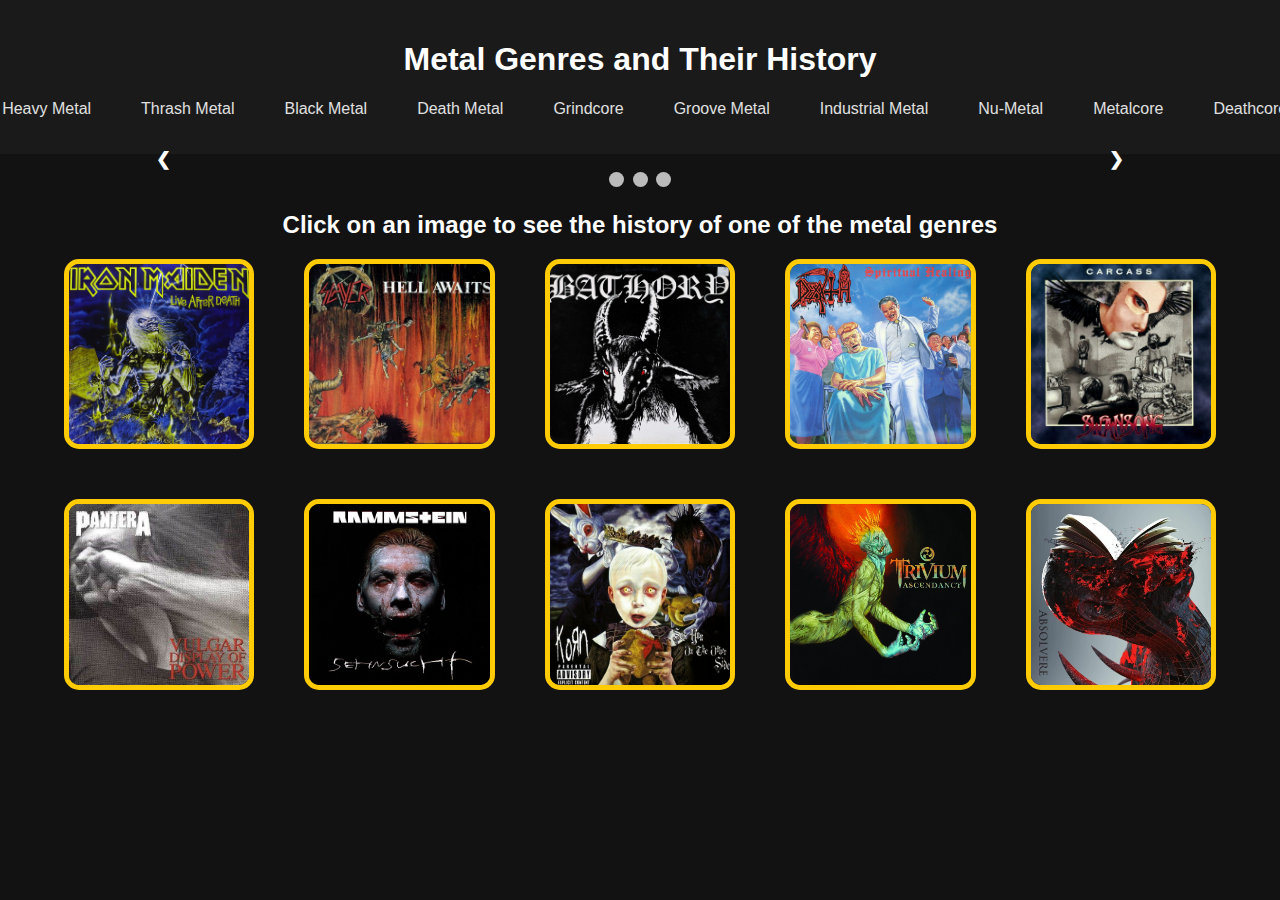
==== index.html @ 9eb4aa46 "Add files via upload" ====
<!DOCTYPE html>
<html lang="en">
<head>
    <meta charset="UTF-8">
    <meta name="viewport" content="width=device-width, initial-scale=1.0">
    <title>Document</title>
    <link rel="stylesheet" href="css/style.css">
    <title>Final Project SI539</title>
</head>
<body>
    <script src="javascript/java.js"></script>
    <header>
        <a  href = "#main" class="skip-link">Skip to Main Content</a>
    <h1>Metal Genres and Their History</h1>
    <nav>
        <ul>
            <li><a href = "index.html" class="active">Home</a></li>
            <li><a href = "heavy_metal.html" >Heavy Metal</a></li>
            <li><a href = "thrash_metal.html" >Thrash Metal</a></li>
            <li><a href = "black_metal.html" >Black Metal</a></li>
            <li><a href = "death_metal.html" >Death Metal</a></li>
            <li><a href = "grindcore.html" >Grindcore</a></li>
            <li><a href = "groove_metal.html" >Groove Metal</a></li>
            <li><a href = "industrial_metal.html" >Industrial Metal</a></li>
            <li><a href = "nu_metal.html" >Nu-Metal</a></li>
            <li><a href = "metalcore.html" >Metalcore</a></li>
            <li><a href = "deathcore.html" >Deathcore</a></li>
            <li><a href="extra.html">Extra</a></li>
        </ul>
    </header>
<main id="main">
    <div class="slideshow-container">
        <!-- Copy pasted from W3 Schools to make a slideshow -->
        <div class="mySlides fade">
          <div class="numbertext">1 / 3</div>
          <img src="images/mosh_pit_1.jpg" style="width:100%" alt="People at metal concert crowdsurfing.">
          <div class="text">People at metal concert crowdsurfing.</div>
        </div>
      
        <div class="mySlides fade">
          <div class="numbertext">2 / 3</div>
          <img src="images/Concert.jpeg" style="width:100%" alt="People at metal concert get ready for wall of death.">
          <div class="text">People at metal concert get ready for wall of death.</div>
        </div>
      
        <div class="mySlides fade">
          <div class="numbertext">3 / 3</div>
          <img src="images/concert2.jpeg" style="width:100%" alt="Crowd at metal concert.">
          <div class="text">Crowd at metal concert.</div>
        </div>
      
        <!-- Next and previous buttons -->
        <a class="prev" onclick="plusSlides(-1)">&#10094;</a>
        <a class="next" onclick="plusSlides(1)">&#10095;</a>
      </div>
      <br>
      
      <!-- The dots/circles -->
      <div style="text-align:center">
        <span class="dot" onclick="currentSlide(1)"></span>
        <span class="dot" onclick="currentSlide(2)"></span>
        <span class="dot" onclick="currentSlide(3)"></span>
      </div>
      <!--<section class="slideshow">
        <div class="slide 1">
            <img src="images/mosh_pit_1.jpg" alt="People at metal concert crowdsurfing.">
        </div>
        <div class="slide 2">
            <img src="images/Concert.jpeg" alt="People at metal concert get ready for wall of death.">
        </div>
        <div class="slide 3">
            <img src="images/concert2.jpeg" alt="Crowd at metal concert.">
        </div>
        <a class="scroll-down" href="#content">Scroll Down</a>
    </section>-->
    <h2 class="gallery-heading">Click on an image to see the history of one of the metal genres</h2>
    <div class="gallery">
    <!--Taken from GeeksForGeeks Website to turn image into a link-->
    <a href="heavy_metal.html" class="image-link">
        <img src="images/heavy_metal.jpg" alt="album cover of Iron Maiden's 'Live After Death' album.">
    </a>
    <a href="thrash_metal.html" class="image-link">
        <img src="images/thrash_metal.jpeg" alt="album cover of Slayer's 'Hell Awaits' album.">
    </a>
    <a href="black_metal.html" class="image-link">
        <img src="images/black_metal.jpg" alt="album cover of Bathory's 'Bathory' album.">
    </a>
    <a href="death_metal.html" class="image-link">
        <img src="images/death_metal.jpg" alt="album cover of Death's 'Spiritual Healing' album.">
    </a>
    <a href="grindcore.html" class="image-link">
        <img src="images/grindcore.jpg" alt="album cover of Iron Carcass' 'Swansong' album.">
    </a>
    <a href="groove_metal.html" class="image-link">
        <img src="images/groove_metal.jpeg" alt="album cover of Pantera's 'Vulgar Display of Power' album.">
    </a>
    <a href="industrial_metal.html" class="image-link">
        <img src="images/industrial_metal.jpg" alt="album cover of Rammstein's 'Sehnsucht' album.">
    </a>
    <a href="nu_metal.html" class="image-link">
        <img src="images/nu_metal.jpg" alt="album cover of Korn's 'You on The Other Side' album.">
    </a>
    <a href="metalcore.html" class="image-link">
        <img src="images/metalcore.jpg" alt="album cover of Trivium's 'Ascendancy' album.">
    </a>
    <a href="deathcore.html" class="image-link">
        <img src="images/deathcore.jpg" alt="album cover of Signs of the Swarm's 'Absolvere' album.">
    </a>
</main>
    
</body>
</html>
 <!--a-->
---- css/style.css ----
body {
    margin: 0;
    font-family: Arial, sans-serif;
    background-color: #121212; /* Dark background */
    color: #e0e0e0; /* Light text color */
    justify-content: center;
    align-items: center;
    min-height: 100vh;
}

header {
    background-color: #1a1a1a; /* Dark gray header */
    color: #ffffff;
    text-align: center;
    padding: 20px;
}

nav ul {
    list-style: none;
    padding: 0;
    display: flex;
    justify-content: center;
    align-items: stretch;
    white-space: nowrap;
}

nav ul li {
    display: inline;
    margin: 0 15px;
}

nav ul li a {
    color: #e0e0e0; /* Light text color */
    text-decoration: none;
    padding: 5px 10px; 
}

nav ul li a:hover {
    text-decoration: underline; /* Rammstein-style red for hover effect */
}

nav ul li a.active {
    border: 2px solid #e0e0e0; /* Light border to indicate active page */
    padding: 5px 10px;
    border-radius: 4px; /* Slightly rounded corners */
}

img {
    width: 100%;
    height: auto;
}

.scroll-down {
    display: block;
    text-align: center;
    margin-top: 20px;
    font-size: 20px;
    color: #ff0000; /* Red scroll down link */
    text-decoration: none;
}

.scroll-down:hover {
    text-decoration: underline;
}

/* Add a fade effect */
.fade {
    animation: fade 1.5s;
}

@keyframes fade {
    from { opacity: 0.4; }
    to { opacity: 1; }
}

.skip-link {
    position: absolute;
    left: -9999px; /* this along with position hide the skip to main*/
    top: 0; /**/
}

.skip-link:focus {
    left: 10px; /**/
    top: 10px; /* this along with left makes skip to main show up when focused*//**/ 
    background-color: #e0e0e0;
    color: black; /**/
    padding: 10px; /**/
    z-index: 1000; /**/
    border: 2px solid white;/**/ 
}

.gallery {
    display: grid;
    grid-template-columns: repeat(5, 1fr);
    width: 90vw;
    margin: 0 auto;
    gap: 50px;
}

.image-link {
    display: block;
    overflow: hidden;
    border-radius: 8px;
    aspect-ratio: 1 / 1; /* Force each cell to be a square */
    transition: transform 0.3s ease;
    border: 5px solid #ffcb05; /* Yellow border with a width of 5px */
    border-radius: 15px;
}

.image-link img {
    width: 100%;
    height: 100%;
    object-fit: cover; /* Ensure image fills the square without distortion */
    transition: transform 0.3s ease;
}

.image-link:hover img {
    transform: scale(1.1); /* Image enlarges on hover */
}

.gallery-heading {
    text-align: center;
    font-size: 1.5em;
    color: white;
    margin-bottom: 20px;
}

.how-it-came-to-be, .clothes-culture, .fun-facts, h2 {
    text-align: center;
    margin: 20px 0;
}



/*add all p to this section*/
.how-it-came-to-be_hv p, .clothes-culture_hv p, .fun-facts_hv p,.how-it-came-to-be-tm p, 
.clothes-culture-tm p, .fun-facts-tm p, .how-it-came-to-be-bm p, .clothes-culture-bm p, 
.fun-facts-bm p, .how-it-came-to-be-dm , .clothes-culture-dm , .fun-facts-dm ,
.how-it-came-to-be-g , .clothes-culture-g , .fun-facts-g ,
.how-it-came-to-be-gm ,.clothes-culture-gm , .fun-facts-gm p,
.how-it-came-to-be-im , .clothes-culture-im , .fun-facts-im ,
.how-it-came-to-be-nm , .clothes-culture-nm , .fun-facts-nm ,
.how-it-came-to-be-m , .clothes-culture-m , .fun-facts-m ,
.how-it-came-to-be-d , .clothes-culture-d , .fun-facts-d ,
.how-it-came-to-be-e , .clothes-culture-e , .fun-facts-e , .fun-facts_hv p, .hv_imgs2, .hv_imgs3,
.thrash_pic, .vest_two, .bm_pic, .bm_pic2, .bm_pic3, .gm_pic{
    grid-column: 1 / -1; 
    max-width: 800px; 
    margin: 10px auto; 
}

.hv_imgs{
    display: grid;
    grid-template-columns: 1fr 1fr;
    gap:20px;
}

.hv_imgs img {
    width:100%;
    height: 450px;
    object-fit: cover;
}

.hv_imgs2{
    display: grid;
    grid-template-columns: 1fr 1fr;
    gap:20px;
}

.hv_imgs2 img {
    width: 100%;
    height: 600px;
    object-fit: cover;
}


.hv_imgs3, .gm_pic, .im_pic {
    display: grid;
    justify-content: center;
    justify-items: center
}

.hv_imgs3 img, .gm_pic img, .im_pic img{
    width: auto;
    height:500px;
    object-fit: cover;
}

.vest_two{
    display: grid;
    grid-template-columns: 1fr 1fr;
    gap:20px;
}

.vest_two img {
    width: 400px;
    height: 600px;
    object-fit: cover;
}

.bm_pic3 img{
    height:400px;
}

.embeds {
    display: grid;
    grid-template-columns: 1fr 1fr;
    grid-template-rows: auto auto auto;
    gap: 10px;
}

/*this is copy pasted from W3 Schools for slideshows*/
.slideshow-container {
    max-width: 1000px;
    position: relative;
    margin: auto;
  }
  
  /* Hide the images by default */
  .mySlides {
    display: none;
  }
  
  /* Next & previous buttons */
  .prev, .next {
    cursor: pointer;
    position: absolute;
    top: 50%;
    width: auto;
    margin-top: -22px;
    padding: 16px;
    color: white;
    font-weight: bold;
    font-size: 18px;
    transition: 0.6s ease;
    border-radius: 0 3px 3px 0;
    user-select: none;
  }
  
  /* Position the "next button" to the right */
  .next {
    right: 0;
    border-radius: 3px 0 0 3px;
  }
  
  /* On hover, add a black background color with a little bit see-through */
  .prev:hover, .next:hover {
    background-color: rgba(0,0,0,0.8);
  }
  
  /* Caption text */
  .text {
    color: #f2f2f2;
    font-size: 15px;
    padding: 8px 12px;
    position: absolute;
    bottom: 8px;
    width: 100%;
    text-align: center;
  }
  
  /* Number text (1/3 etc) */
  .numbertext {
    color: #f2f2f2;
    font-size: 12px;
    padding: 8px 12px;
    position: absolute;
    top: 0;
  }
  
  /* The dots/bullets/indicators */
  .dot {
    cursor: pointer;
    height: 15px;
    width: 15px;
    margin: 0 2px;
    background-color: #bbb;
    border-radius: 50%;
    display: inline-block;
    transition: background-color 0.6s ease;
  }
  
  .active, .dot:hover {
    background-color: #717171;
  }
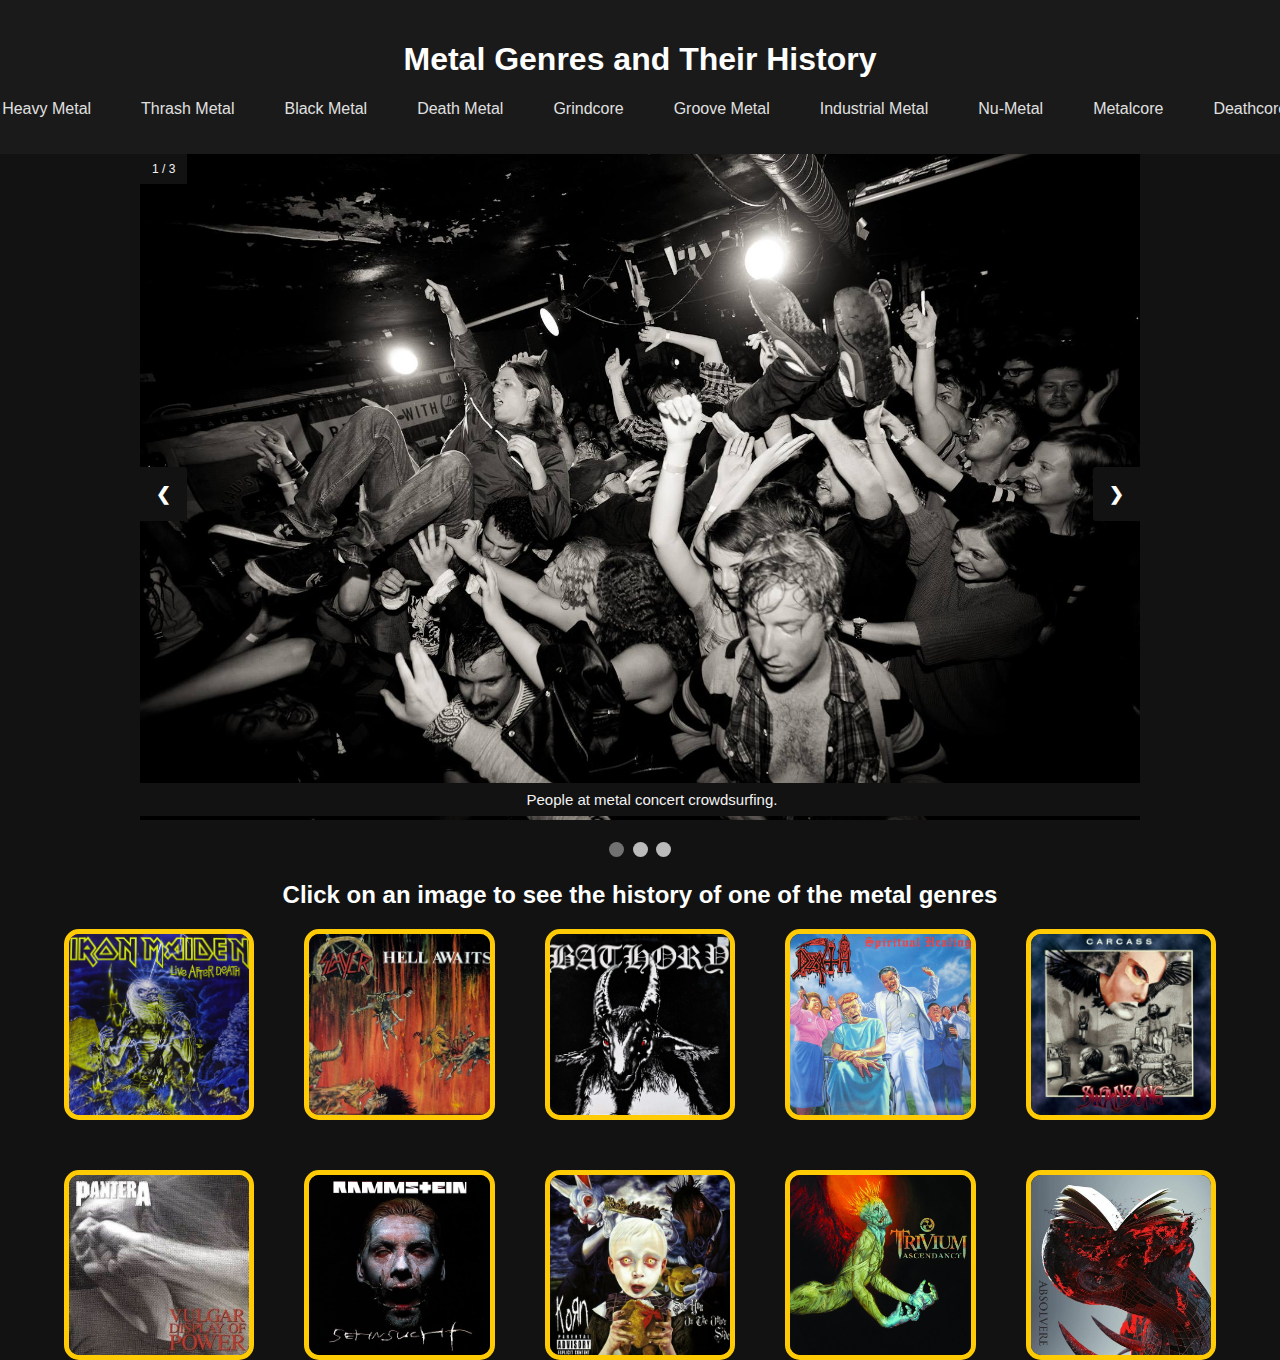
==== commit 25dd0e9e: "Add files via upload" ====
--- a/index.html
+++ b/index.html
@@ -8,7 +8,6 @@
     <title>Final Project SI539</title>
 </head>
 <body>
-    <script src="javascript/java.js"></script>
     <header>
         <a  href = "#main" class="skip-link">Skip to Main Content</a>
     <h1>Metal Genres and Their History</h1>
@@ -39,13 +38,13 @@
       
         <div class="mySlides fade">
           <div class="numbertext">2 / 3</div>
-          <img src="images/Concert.jpeg" style="width:100%" alt="People at metal concert get ready for wall of death.">
+          <img src="images/wall_of_death_2.jpg" style="width:100%" alt="People at metal concert get ready for wall of death.">
           <div class="text">People at metal concert get ready for wall of death.</div>
         </div>
       
         <div class="mySlides fade">
           <div class="numbertext">3 / 3</div>
-          <img src="images/concert2.jpeg" style="width:100%" alt="Crowd at metal concert.">
+          <img src="images/Concert.jpeg" style="width:100%" alt="Crowd at metal concert.">
           <div class="text">Crowd at metal concert.</div>
         </div>
       
@@ -107,7 +106,7 @@
         <img src="images/deathcore.jpg" alt="album cover of Signs of the Swarm's 'Absolvere' album.">
     </a>
 </main>
-    
+<script src="javascript/java.js"></script>
 </body>
 </html>
  <!--a-->--- a/css/style.css
+++ b/css/style.css
@@ -34,15 +34,17 @@
     text-decoration: none;
     padding: 5px 10px; 
 }
-
+                                                                                    /*menu CSS*/
 nav ul li a:hover {
-    text-decoration: underline; /* Rammstein-style red for hover effect */
+    text-decoration: underline; 
 }
 
 nav ul li a.active {
     border: 2px solid #e0e0e0; /* Light border to indicate active page */
     padding: 5px 10px;
-    border-radius: 4px; /* Slightly rounded corners */
+    border-radius: 4px;
+    color: white;
+    background-color: black; /* Slightly rounded corners */
 }
 
 img {
@@ -77,13 +79,13 @@
     position: absolute;
     left: -9999px; /* this along with position hide the skip to main*/
     top: 0; /**/
+    background-color: white;
 }
 
 .skip-link:focus {
     left: 10px; /**/
     top: 10px; /* this along with left makes skip to main show up when focused*//**/ 
-    background-color: #e0e0e0;
-    color: black; /**/
+    color: yellow;  /**/
     padding: 10px; /**/
     z-index: 1000; /**/
     border: 2px solid white;/**/ 
@@ -96,7 +98,7 @@
     margin: 0 auto;
     gap: 50px;
 }
-
+                                                                                    /*Clickable Album Covers*/
 .image-link {
     display: block;
     overflow: hidden;
@@ -132,23 +134,23 @@
 
 
 
-/*add all p to this section*/
+                                                                                                    /*Centering of pages and some images/Gifs*/
 .how-it-came-to-be_hv p, .clothes-culture_hv p, .fun-facts_hv p,.how-it-came-to-be-tm p, 
 .clothes-culture-tm p, .fun-facts-tm p, .how-it-came-to-be-bm p, .clothes-culture-bm p, 
 .fun-facts-bm p, .how-it-came-to-be-dm , .clothes-culture-dm , .fun-facts-dm ,
 .how-it-came-to-be-g , .clothes-culture-g , .fun-facts-g ,
 .how-it-came-to-be-gm ,.clothes-culture-gm , .fun-facts-gm p,
-.how-it-came-to-be-im , .clothes-culture-im , .fun-facts-im ,
 .how-it-came-to-be-nm , .clothes-culture-nm , .fun-facts-nm ,
 .how-it-came-to-be-m , .clothes-culture-m , .fun-facts-m ,
 .how-it-came-to-be-d , .clothes-culture-d , .fun-facts-d ,
 .how-it-came-to-be-e , .clothes-culture-e , .fun-facts-e , .fun-facts_hv p, .hv_imgs2, .hv_imgs3,
-.thrash_pic, .vest_two, .bm_pic, .bm_pic2, .bm_pic3, .gm_pic{
+.thrash_pic, .vest_two, .bm_pic, .bm_pic2, .bm_pic3, .gm_pic, 
+.how-it-came-to-be-im , .clothes-culture-im , .fun-facts-im {
     grid-column: 1 / -1; 
     max-width: 800px; 
     margin: 10px auto; 
 }
-
+                                                                                                        /*Images*/
 .hv_imgs{
     display: grid;
     grid-template-columns: 1fr 1fr;
@@ -283,5 +285,14 @@
   .active, .dot:hover {
     background-color: #717171;
   }
-
-
+  
+
+  .numbertext, .text, .prev, .next {
+    background-color: #121212;
+  }
+
+  
+
+  
+
+
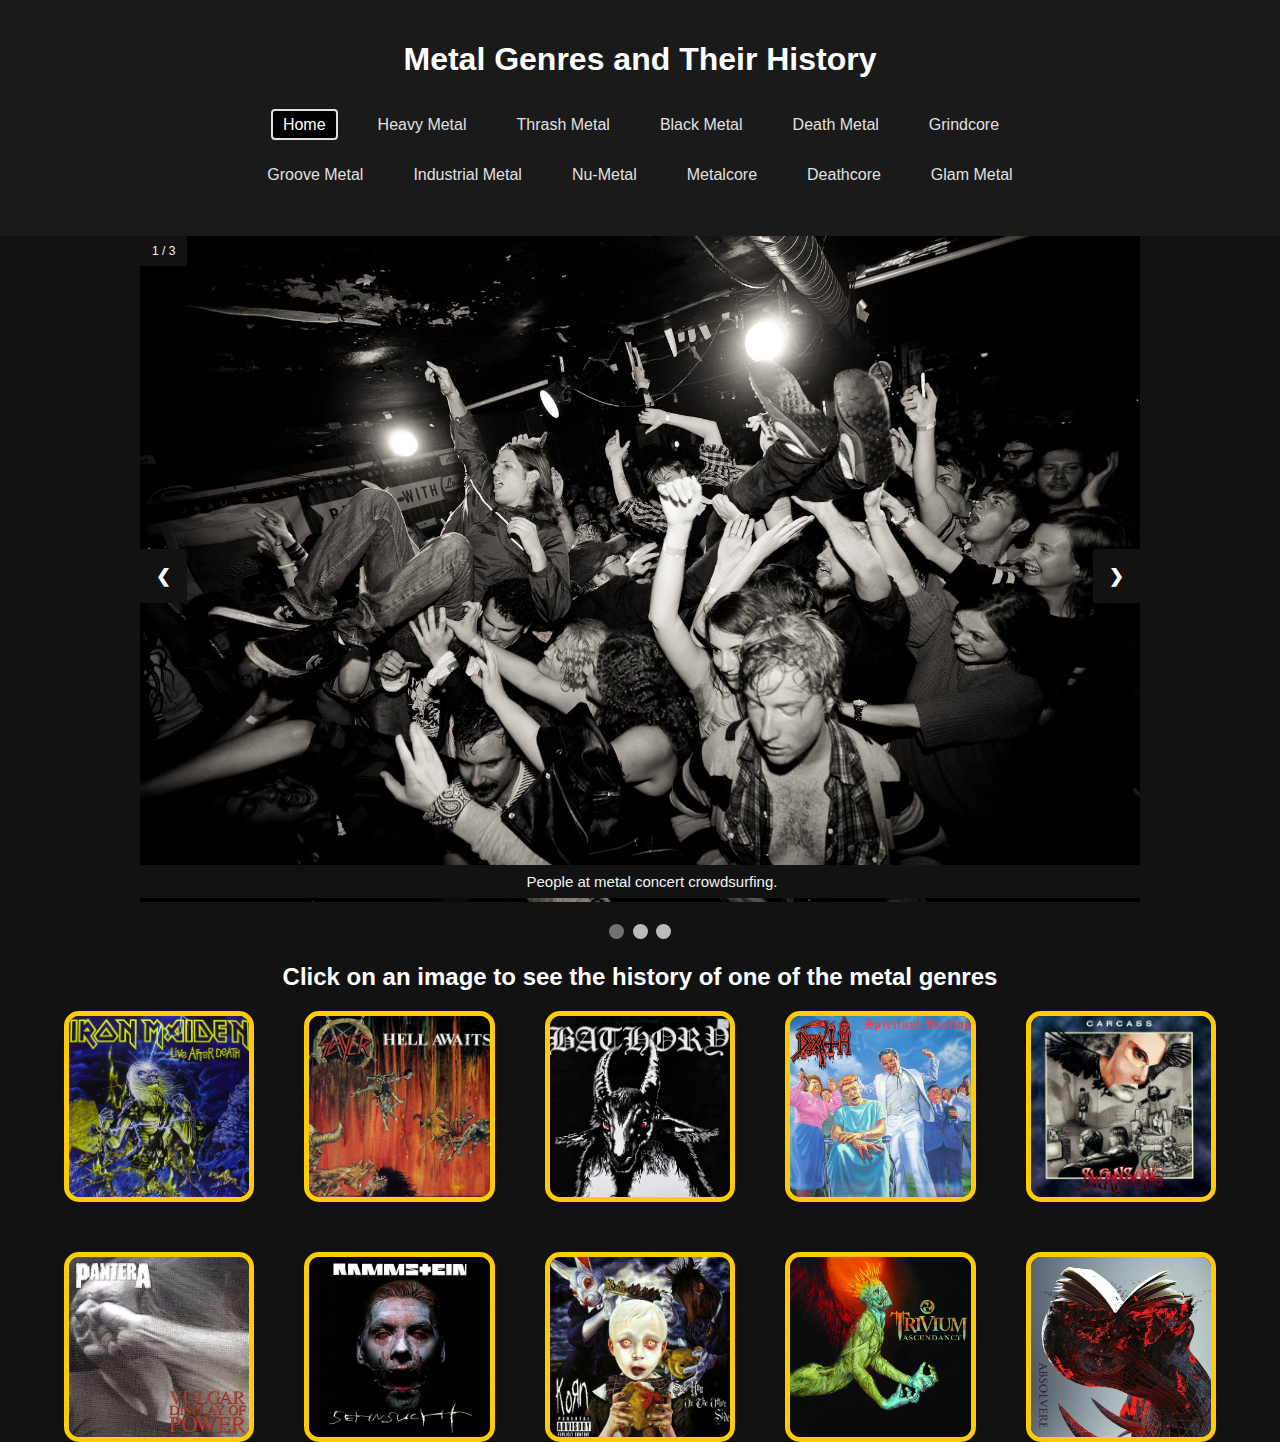
==== commit 88060c04: "Add files via upload" ====
--- a/index.html
+++ b/index.html
@@ -19,12 +19,13 @@
             <li><a href = "black_metal.html" >Black Metal</a></li>
             <li><a href = "death_metal.html" >Death Metal</a></li>
             <li><a href = "grindcore.html" >Grindcore</a></li>
+            <li class="break"></li> <!--Break inserted to make 2 lines in menu-->
             <li><a href = "groove_metal.html" >Groove Metal</a></li>
             <li><a href = "industrial_metal.html" >Industrial Metal</a></li>
             <li><a href = "nu_metal.html" >Nu-Metal</a></li>
             <li><a href = "metalcore.html" >Metalcore</a></li>
             <li><a href = "deathcore.html" >Deathcore</a></li>
-            <li><a href="extra.html">Extra</a></li>
+            <li><a href="extra.html">Glam Metal</a></li>
         </ul>
     </header>
 <main id="main">
@@ -106,7 +107,7 @@
         <img src="images/deathcore.jpg" alt="album cover of Signs of the Swarm's 'Absolvere' album.">
     </a>
 </main>
-<script src="javascript/java.js"></script>
+<script src="javascript/javascript.js"></script>
 </body>
 </html>
  <!--a-->--- a/css/style.css
+++ b/css/style.css
@@ -21,7 +21,9 @@
     display: flex;
     justify-content: center;
     align-items: stretch;
-    white-space: nowrap;
+    flex-wrap: wrap;
+    flex-direction: row;
+    line-height: 50px;
 }
 
 nav ul li {
@@ -176,13 +178,13 @@
 }
 
 
-.hv_imgs3, .gm_pic, .im_pic {
+.hv_imgs3, .gm_pic, .im_pic, .nu_pic{
     display: grid;
     justify-content: center;
     justify-items: center
 }
 
-.hv_imgs3 img, .gm_pic img, .im_pic img{
+.hv_imgs3 img, .gm_pic img, .im_pic img, .nu_pic img{
     width: auto;
     height:500px;
     object-fit: cover;
@@ -291,8 +293,13 @@
     background-color: #121212;
   }
 
-  
-
-  
-
-
+  .break {
+    flex-basis:  100%;
+    height: 0;
+  }
+
+  
+
+  
+
+
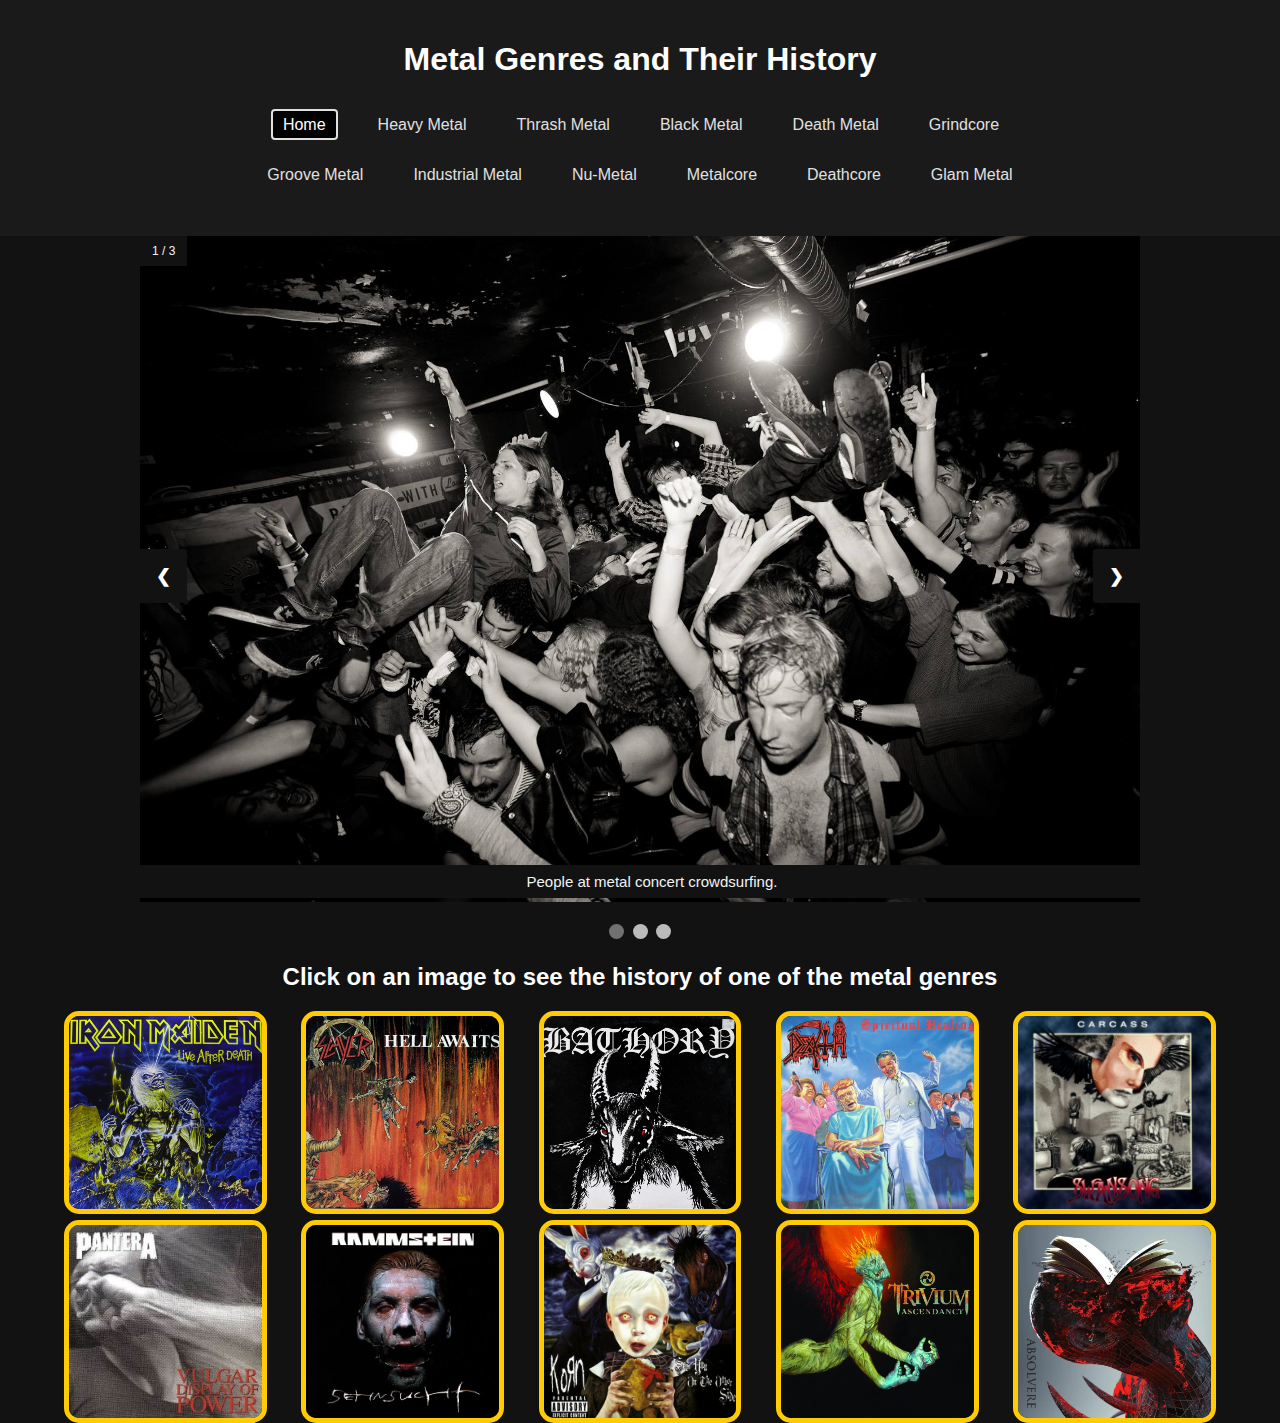
==== commit 8402d9fa: "Add files via upload" ====
--- a/index.html
+++ b/index.html
@@ -11,6 +11,7 @@
     <header>
         <a  href = "#main" class="skip-link">Skip to Main Content</a>
     <h1>Metal Genres and Their History</h1>
+    <!--menu items-->
     <nav>
         <ul>
             <li><a href = "index.html" class="active">Home</a></li>
@@ -61,6 +62,7 @@
         <span class="dot" onclick="currentSlide(2)"></span>
         <span class="dot" onclick="currentSlide(3)"></span>
       </div>
+      <!--This is a failed slideshow html, it is not accessible so I commented out in case I want to change it in the future-->
       <!--<section class="slideshow">
         <div class="slide 1">
             <img src="images/mosh_pit_1.jpg" alt="People at metal concert crowdsurfing.">
@@ -75,6 +77,7 @@
     </section>-->
     <h2 class="gallery-heading">Click on an image to see the history of one of the metal genres</h2>
     <div class="gallery">
+        <!--clickable album covers-->
     <!--Taken from GeeksForGeeks Website to turn image into a link-->
     <a href="heavy_metal.html" class="image-link">
         <img src="images/heavy_metal.jpg" alt="album cover of Iron Maiden's 'Live After Death' album.">
@@ -110,4 +113,4 @@
 <script src="javascript/javascript.js"></script>
 </body>
 </html>
- <!--a-->+ --- a/css/style.css
+++ b/css/style.css
@@ -54,19 +54,6 @@
     height: auto;
 }
 
-.scroll-down {
-    display: block;
-    text-align: center;
-    margin-top: 20px;
-    font-size: 20px;
-    color: #ff0000; /* Red scroll down link */
-    text-decoration: none;
-}
-
-.scroll-down:hover {
-    text-decoration: underline;
-}
-
 /* Add a fade effect */
 .fade {
     animation: fade 1.5s;
@@ -87,7 +74,7 @@
 .skip-link:focus {
     left: 10px; /**/
     top: 10px; /* this along with left makes skip to main show up when focused*//**/ 
-    color: yellow;  /**/
+    color: black;  /**/
     padding: 10px; /**/
     z-index: 1000; /**/
     border: 2px solid white;/**/ 
@@ -95,10 +82,10 @@
 
 .gallery {
     display: grid;
-    grid-template-columns: repeat(5, 1fr);
+    grid-template-columns: repeat(2, 1fr);
     width: 90vw;
     margin: 0 auto;
-    gap: 50px;
+    gap: 3%;
 }
                                                                                     /*Clickable Album Covers*/
 .image-link {
@@ -155,26 +142,26 @@
                                                                                                         /*Images*/
 .hv_imgs{
     display: grid;
-    grid-template-columns: 1fr 1fr;
+    grid-template-columns: 1fr;
     gap:20px;
 }
 
 .hv_imgs img {
-    width:100%;
-    height: 450px;
+    width: 90%;
     object-fit: cover;
+    margin:auto;
 }
 
 .hv_imgs2{
     display: grid;
-    grid-template-columns: 1fr 1fr;
+    grid-template-columns: 1fr;
     gap:20px;
 }
 
 .hv_imgs2 img {
-    width: 100%;
-    height: 600px;
+    width: 90%;
     object-fit: cover;
+    margin:auto;
 }
 
 
@@ -192,14 +179,14 @@
 
 .vest_two{
     display: grid;
-    grid-template-columns: 1fr 1fr;
+    grid-template-columns: 1fr;
     gap:20px;
 }
 
 .vest_two img {
-    width: 400px;
-    height: 600px;
+    width: 90%;
     object-fit: cover;
+    margin: auto;
 }
 
 .bm_pic3 img{
@@ -298,8 +285,28 @@
     height: 0;
   }
 
-  
-
-  
-
-
+  @media (min-width: 850px) {
+    .hv_imgs, .vest_two, .hv_imgs2 {
+    display: grid;
+    grid-template-columns: 1fr 1fr;
+    gap: 20px;
+    }
+    .hv_imgs img {
+        width:100%;
+        height: 450px;
+        object-fit: cover;
+    }
+    .gallery {
+        display: grid;
+        grid-template-columns: repeat(5, 1fr);
+        width: 90vw;
+        margin: 0 auto;
+        gap: 3%;
+    }
+  }
+
+  
+
+  
+
+
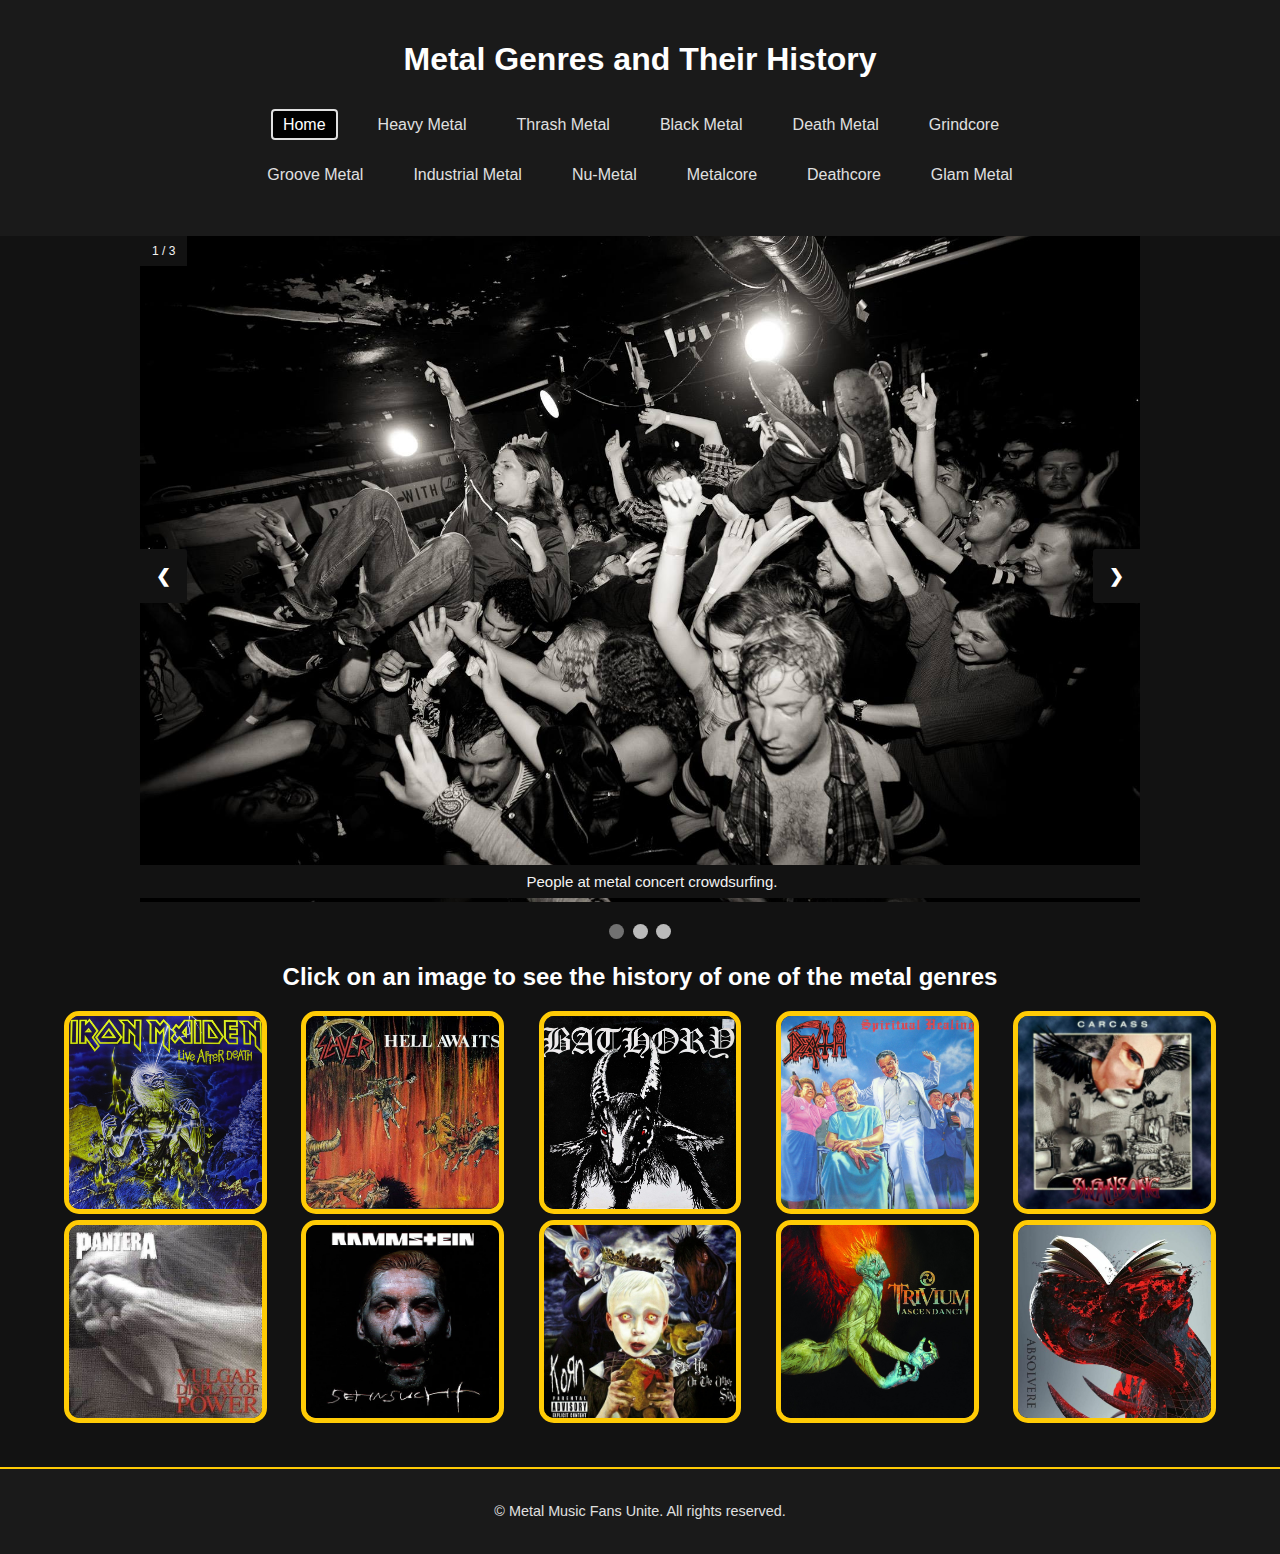
==== commit 23afa496: "Add files via upload" ====
--- a/index.html
+++ b/index.html
@@ -111,6 +111,9 @@
     </a>
 </main>
 <script src="javascript/javascript.js"></script>
+<footer class="site-footer">
+    <p>&copy; <span id="current-year"></span> Metal Music Fans Unite. All rights reserved.</p>
+</footer>
 </body>
 </html>
  --- a/css/style.css
+++ b/css/style.css
@@ -279,7 +279,7 @@
   .numbertext, .text, .prev, .next {
     background-color: #121212;
   }
-
+/*Break for menu to be in two rows instead of one*/
   .break {
     flex-basis:  100%;
     height: 0;
@@ -305,8 +305,18 @@
     }
   }
 
-  
-
-  
-
-
+.site-footer {
+    background-color: #1a1a1a; /* Matches your header's dark gray color */
+    color: #e0e0e0; /* Light text color for readability */
+    text-align: center;
+    padding: 20px;
+    margin-top: 50px;
+    font-size: 0.9em;
+    border-top: 2px solid #ffcb05; /* Optional yellow border for styling */
+}
+
+  
+
+  
+
+
